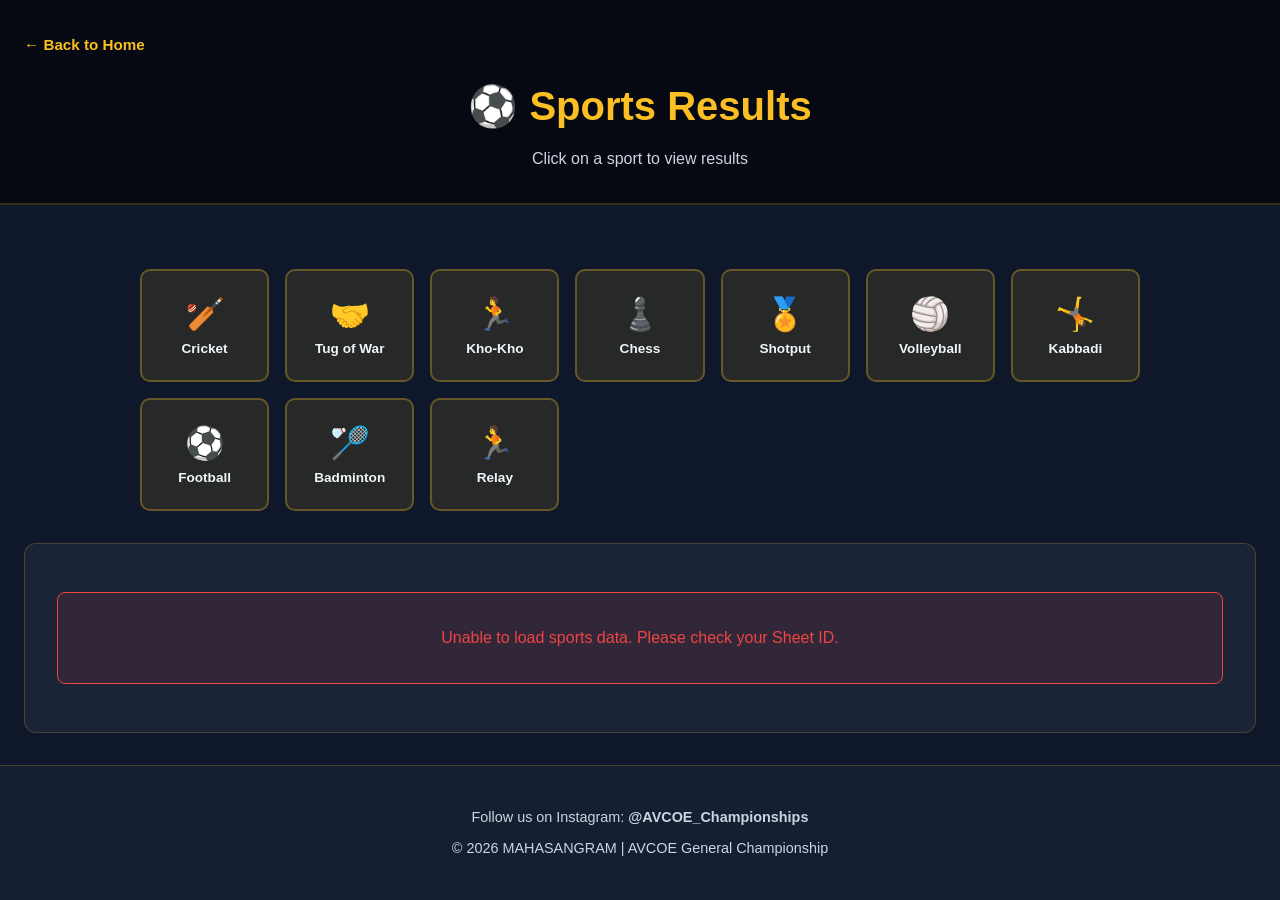
==== sports.html @ c5e54f6a "Add files via upload" ====
<!DOCTYPE html>
<html lang="en">
<head>
    <meta charset="UTF-8">
    <meta name="viewport" content="width=device-width, initial-scale=1.0">
    <title>Sports Results - MAHASANGRAM</title>
    <link rel="stylesheet" href="styles.css">
</head>
<body>
    <div class="sports-page-container">
        <header class="page-header-sports">
            <div class="header-nav">
                <a href="index.html" class="back-link">← Back to Home</a>
            </div>
            <div class="header-content">
                <h1>⚽ Sports Results</h1>
                <p>Click on a sport to view results</p>
            </div>
        </header>

        <div class="content-wrapper">
            <!-- Sports Buttons Section -->
            <section class="sports-buttons-section">
                <div id="sports-buttons-container" class="sports-buttons-grid">
                    <div class="data-loading">
                        <div class="spinner"></div>
                        <p>Loading sports...</p>
                    </div>
                </div>
            </section>

            <!-- Results Section -->
            <section id="results-section" class="results-section">
                <!-- Results will be displayed here dynamically -->
            </section>
        </div>

        <footer class="footer">
            <p>Follow us on Instagram: <strong>@AVCOE_Championships</strong></p>
            <p>&copy; 2026 MAHASANGRAM | AVCOE General Championship</p>
        </footer>
    </div>

    <script src="script.js"></script>
</body>
</html>
---- styles.css ----
:root {
    --primary-dark: #0f172a;
    --secondary-dark: #1e293b;
    --accent-gold: #fbbf24;
    --accent-silver: #d1d5db;
    --accent-bronze: #d97706;
    --text-light: #f1f5f9;
    --text-muted: #cbd5e1;
    --success: #10b981;
    --error: #ef4444;
    --transition: all 0.3s cubic-bezier(0.4, 0, 0.2, 1);
}

* {
    margin: 0;
    padding: 0;
    box-sizing: border-box;
}

body {
    font-family: -apple-system, BlinkMacSystemFont, 'Segoe UI', Roboto, 'Helvetica Neue', Arial, sans-serif;
    background: var(--primary-dark);
    color: var(--text-light);
    line-height: 1.6;
    overflow-x: hidden;
}

/* ============ HOME PAGE HEADER ============ */
.page-header-home {
    background: linear-gradient(135deg, rgba(0,0,0,0.60), rgba(0,0,0,0.60)), url('file:///E:/website%20photo/college-bg.jpg') center/cover no-repeat;
    padding: 3rem 1.5rem;
    text-align: center;
    border-bottom: 2px solid rgba(251, 191, 36, 0.2);
}

.header-content {
    max-width: 1000px;
    margin: 0 auto;
}

.main-title {
    font-size: clamp(2rem, 7vw, 3.5rem);
    font-weight: 900;
    background: linear-gradient(135deg, var(--accent-gold), #60a5fa);
    -webkit-background-clip: text;
    -webkit-text-fill-color: transparent;
    background-clip: text;
    margin-bottom: 0.5rem;
    letter-spacing: -1px;
}

.subtitle {
    font-size: clamp(1rem, 3vw, 1.5rem);
    color: var(--accent-gold);
    font-weight: 600;
    margin: 0;
}

/* ============ SPORTS PAGE HEADER ============ */
.page-header-sports {
    background: linear-gradient(135deg, rgba(0,0,0,0.60), rgba(0,0,0,0.60)), url('file:///E:/website%20photo/sports-bg.jpg') center/cover no-repeat;
    padding: 2rem 1.5rem;
    border-bottom: 2px solid rgba(251, 191, 36, 0.2);
}

.header-nav {
    max-width: 1400px;
    margin: 0 auto 1rem;
}

.back-link {
    color: var(--accent-gold);
    text-decoration: none;
    font-weight: 600;
    font-size: 0.95rem;
    transition: var(--transition);
    display: inline-block;
}

.back-link:hover {
    transform: translateX(-4px);
}

.page-header-sports .header-content {
    text-align: center;
    max-width: 800px;
    margin: 0 auto;
}

.page-header-sports h1 {
    font-size: clamp(1.8rem, 5vw, 2.5rem);
    color: var(--accent-gold);
    font-weight: 700;
    margin-bottom: 0.5rem;
}

.page-header-sports p {
    color: var(--text-muted);
    font-size: 1rem;
}

/* ============ CONTAINERS ============ */
.home-container, .sports-page-container {
    min-height: 100vh;
    display: flex;
    flex-direction: column;
}

.content-wrapper {
    flex: 1;
    max-width: 1400px;
    margin: 0 auto;
    width: 100%;
    padding: 2rem 1.5rem;
}

/* ============ LEADERBOARD SECTION ============ */
.leaderboard-section {
    background: rgba(30, 41, 59, 0.6);
    border: 1px solid rgba(251, 191, 36, 0.2);
    border-radius: 12px;
    padding: 2rem;
    margin-bottom: 2rem;
    animation: fadeInUp 0.6s ease-out;
}

.section-header {
    text-align: center;
    margin-bottom: 1.5rem;
}

.section-header h2 {
    font-size: 1.6rem;
    color: var(--accent-gold);
    font-weight: 700;
}

.leaderboard-container-home {
    width: 100%;
}

.leaderboard-table {
    width: 100%;
    border-collapse: collapse;
    overflow: hidden;
    border-radius: 8px;
    animation: fadeInUp 0.6s ease-out;
}

.leaderboard-table thead {
    background: var(--secondary-dark);
}

.leaderboard-table th {
    padding: 1rem 1.5rem;
    text-align: left;
    font-weight: 600;
    color: var(--accent-gold);
    border-bottom: 2px solid var(--accent-gold);
    font-size: 0.9rem;
    text-transform: uppercase;
    letter-spacing: 0.5px;
}

.leaderboard-table td {
    padding: 0.75rem 1.5rem;
    border-bottom: 1px solid rgba(148, 163, 184, 0.1);
    color: var(--text-light);
}

.leaderboard-table tbody tr {
    transition: var(--transition);
    background: var(--primary-dark);
}

.leaderboard-table tbody tr:hover {
    background: var(--secondary-dark);
}

.rank {
    font-weight: 700;
    font-size: 1rem;
}

.rank-1 { color: var(--accent-gold); }
.rank-2 { color: var(--accent-silver); }
.rank-3 { color: var(--accent-bronze); }

.highlight-row-1 {
    background: rgba(251, 191, 36, 0.15);
    border-left: 4px solid var(--accent-gold);
}

.highlight-row-2 {
    background: rgba(209, 213, 219, 0.1);
    border-left: 4px solid var(--accent-silver);
}

.highlight-row-3 {
    background: rgba(217, 119, 6, 0.1);
    border-left: 4px solid var(--accent-bronze);
}

/* ============ SPORTS NAV BUTTON ============ */
.sports-nav-section {
    text-align: center;
    margin: 2rem 0;
}

.sports-nav-btn {
    display: inline-flex;
    flex-direction: column;
    align-items: center;
    gap: 0.75rem;
    padding: 1.5rem 3rem;
    background: rgba(251, 191, 36, 0.1);
    border: 2px solid var(--accent-gold);
    border-radius: 12px;
    color: var(--text-light);
    text-decoration: none;
    font-weight: 600;
    font-size: 1rem;
    cursor: pointer;
    transition: var(--transition);
    animation: fadeInUp 0.8s ease-out 0.2s both;
}

.sports-nav-btn:hover {
    background: var(--accent-gold);
    color: var(--primary-dark);
    transform: translateY(-4px);
    box-shadow: 0 10px 30px rgba(251, 191, 36, 0.3);
}

.sports-nav-btn .btn-icon {
    font-size: 2rem;
}

.sports-nav-btn .btn-text {
    font-size: 1rem;
}

/* ============ DEPARTMENTS SECTION ============ */
.departments-section {
    background: rgba(30, 41, 59, 0.6);
    border: 1px solid rgba(251, 191, 36, 0.2);
    border-radius: 12px;
    padding: 2rem;
    margin-top: 2rem;
    animation: fadeInUp 1s ease-out 0.4s both;
}

.departments-section h2 {
    font-size: 1.6rem;
    text-align: center;
    margin-bottom: 2rem;
    color: var(--accent-gold);
    font-weight: 700;
}

.departments-grid {
    display: grid;
    grid-template-columns: repeat(auto-fit, minmax(120px, 1fr));
    gap: 1rem;
    max-width: 900px;
    margin: 0 auto;
}

.dept-badge {
    padding: 1rem;
    background: rgba(251, 191, 36, 0.1);
    border: 1px solid rgba(251, 191, 36, 0.3);
    border-radius: 8px;
    text-align: center;
    font-weight: 600;
    color: var(--accent-gold);
    transition: var(--transition);
    cursor: pointer;
}

.dept-badge:hover {
    background: rgba(251, 191, 36, 0.2);
    border-color: var(--accent-gold);
    transform: scale(1.05);
}

/* ============ SPORTS PAGE - BUTTONS ============ */
.sports-buttons-section {
    padding: 2rem 0;
}

.sports-buttons-grid {
    display: grid;
    grid-template-columns: repeat(auto-fit, minmax(120px, 1fr));
    gap: 1rem;
    max-width: 1000px;
    margin: 0 auto;
    animation: fadeInUp 0.6s ease-out;
}

.sport-btn {
    padding: 1.5rem;
    background: rgba(251, 191, 36, 0.1);
    border: 2px solid rgba(251, 191, 36, 0.3);
    border-radius: 10px;
    color: var(--text-light);
    cursor: pointer;
    font-weight: 600;
    font-size: 0.95rem;
    transition: var(--transition);
    display: flex;
    flex-direction: column;
    align-items: center;
    gap: 0.5rem;
}

.sport-btn:hover {
    background: rgba(251, 191, 36, 0.2);
    border-color: var(--accent-gold);
    transform: translateY(-4px);
    color: var(--accent-gold);
}

.sport-btn.active {
    background: var(--accent-gold);
    border-color: var(--accent-gold);
    color: var(--primary-dark);
}

.sport-btn-icon {
    font-size: 2rem;
}

.sport-btn-name {
    font-size: 0.85rem;
}

/* ============ RESULTS SECTION ============ */
.results-section {
    background: rgba(30, 41, 59, 0.8);
    border-radius: 12px;
    padding: 2rem;
    border: 1px solid rgba(251, 191, 36, 0.2);
    animation: fadeInUp 0.6s ease-out;
}

.results-section h2 {
    color: var(--accent-gold);
    margin-bottom: 1.5rem;
    font-size: 1.5rem;
    text-align: center;
}

.tables-container {
    display: grid;
    grid-template-columns: repeat(auto-fit, minmax(350px, 1fr));
    gap: 2rem;
}

.result-table {
    background: var(--primary-dark);
    border-radius: 8px;
    overflow: hidden;
    box-shadow: 0 10px 30px rgba(0, 0, 0, 0.3);
}

.result-table h3 {
    background: var(--secondary-dark);
    color: var(--accent-gold);
    padding: 1rem 1.5rem;
    margin: 0;
    font-size: 1.1rem;
    border-bottom: 2px solid var(--accent-gold);
    text-align: center;
}

.result-table table {
    width: 100%;
    border-collapse: collapse;
}

.result-table th {
    background: var(--secondary-dark);
    color: var(--accent-gold);
    padding: 0.75rem 1.5rem;
    text-align: left;
    font-weight: 600;
    font-size: 0.85rem;
    text-transform: uppercase;
    border-bottom: 2px solid rgba(251, 191, 36, 0.3);
}

.result-table td {
    padding: 0.75rem 1.5rem;
    border-bottom: 1px solid rgba(148, 163, 184, 0.1);
    color: var(--text-light);
}

.result-table tbody tr:hover {
    background: var(--secondary-dark);
}

.position-badge {
    display: inline-block;
    width: 32px;
    height: 32px;
    line-height: 32px;
    border-radius: 50%;
    text-align: center;
    font-weight: 700;
    margin-right: 0.5rem;
    font-size: 0.9rem;
}

.position-1 { background: var(--accent-gold); color: var(--primary-dark); }
.position-2 { background: var(--accent-silver); color: var(--primary-dark); }
.position-3 { background: var(--accent-bronze); color: white; }
.position-other { background: var(--secondary-dark); color: var(--accent-gold); }

/* ============ LOADING & ERROR ============ */
.data-loading {
    text-align: center;
    padding: 3rem 1rem;
}

.spinner {
    width: 50px;
    height: 50px;
    border: 4px solid rgba(251, 191, 36, 0.2);
    border-top-color: var(--accent-gold);
    border-radius: 50%;
    animation: spin 1s linear infinite;
    margin: 0 auto 1rem;
}

@keyframes spin {
    to { transform: rotate(360deg); }
}

.error-message {
    text-align: center;
    color: var(--error);
    padding: 2rem;
    background: rgba(239, 68, 68, 0.1);
    border: 1px solid var(--error);
    border-radius: 8px;
    margin: 1rem 0;
}

/* ============ FOOTER ============ */
.footer {
    text-align: center;
    padding: 2rem 1.5rem;
    border-top: 1px solid rgba(251, 191, 36, 0.2);
    color: var(--text-muted);
    font-size: 0.9rem;
    background: rgba(30, 41, 59, 0.5);
    margin-top: auto;
}

.footer p {
    margin: 0.5rem 0;
}

/* ============ ANIMATIONS ============ */
@keyframes fadeInUp {
    from {
        opacity: 0;
        transform: translateY(20px);
    }
    to {
        opacity: 1;
        transform: translateY(0);
    }
}

/* ============ RESPONSIVE ============ */
@media (max-width: 768px) {
    .main-title {
        font-size: 1.8rem;
    }

    .subtitle {
        font-size: 1rem;
    }

    .content-wrapper {
        padding: 1.5rem 1rem;
    }

    .leaderboard-section,
    .departments-section {
        padding: 1.5rem;
        margin-bottom: 1.5rem;
    }

    .leaderboard-table th,
    .leaderboard-table td {
        padding: 0.5rem 1rem;
        font-size: 0.8rem;
    }

    .departments-grid {
        grid-template-columns: repeat(2, 1fr);
        gap: 0.75rem;
    }

    .dept-badge {
        padding: 0.75rem;
        font-size: 0.85rem;
    }

    .sports-buttons-grid {
        grid-template-columns: repeat(2, 1fr);
        gap: 1rem;
    }

    .sport-btn {
        padding: 1.25rem 0.75rem;
        font-size: 0.8rem;
    }

    .sport-btn-icon {
        font-size: 1.5rem;
    }

    .tables-container {
        grid-template-columns: 1fr;
    }

    .result-table th,
    .result-table td {
        padding: 0.5rem 1rem;
        font-size: 0.85rem;
    }

    .sports-nav-btn {
        padding: 1.25rem 2rem;
        font-size: 0.95rem;
    }

    .sports-nav-btn .btn-icon {
        font-size: 1.5rem;
    }
}

@media (max-width: 480px) {
    .main-title {
        font-size: 1.5rem;
    }

    .subtitle {
        font-size: 0.9rem;
    }

    .page-header-home {
        padding: 2rem 1rem;
    }

    .content-wrapper {
        padding: 1rem;
    }

    .leaderboard-section,
    .departments-section {
        padding: 1rem;
        margin-bottom: 1rem;
    }

    .section-header h2,
    .departments-section h2 {
        font-size: 1.3rem;
    }

    .departments-grid {
        grid-template-columns: repeat(2, 1fr);
        gap: 0.5rem;
    }

    .dept-badge {
        padding: 0.5rem;
        font-size: 0.75rem;
    }

    .sports-buttons-grid {
        grid-template-columns: repeat(2, 1fr);
        gap: 0.75rem;
    }

    .sport-btn {
        padding: 1rem 0.5rem;
        font-size: 0.7rem;
    }

    .sport-btn-icon {
        font-size: 1.25rem;
    }

    .leaderboard-table th,
    .leaderboard-table td {
        padding: 0.4rem 0.75rem;
        font-size: 0.75rem;
    }

    .result-table h3 {
        font-size: 0.95rem;
        padding: 0.75rem 1rem;
    }

    .result-table th,
    .result-table td {
        padding: 0.5rem 0.75rem;
        font-size: 0.8rem;
    }

    .sports-nav-btn {
        padding: 1rem 1.5rem;
        font-size: 0.85rem;
    }

    .results-section {
        padding: 1rem;
    }

    .results-section h2 {
        font-size: 1.2rem;
        margin-bottom: 1rem;
    }
}
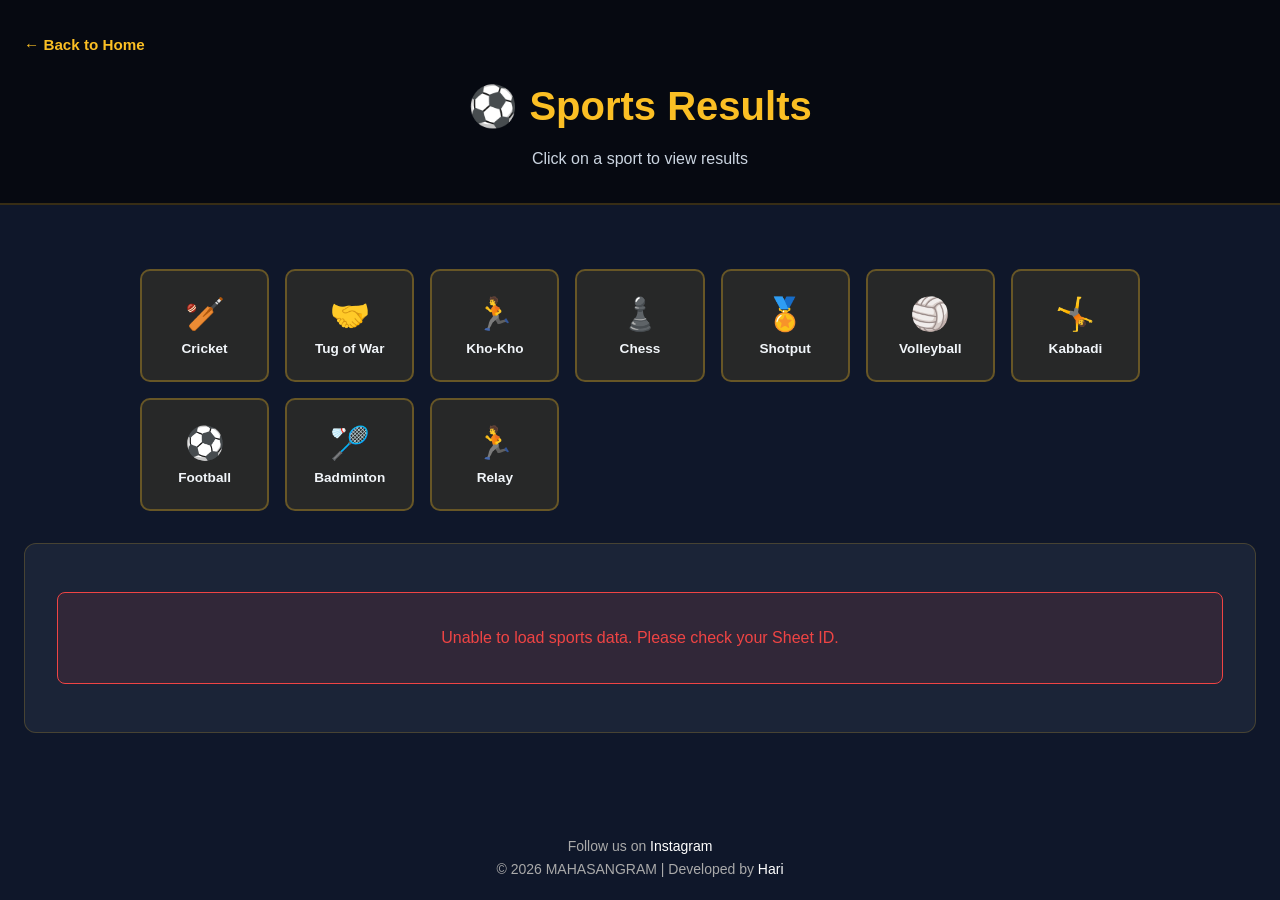
==== commit 32b319c9: "Modify footer content and styling in sports.html Updated footer with new Instagram links and styling" ====
--- a/sports.html
+++ b/sports.html
@@ -35,10 +35,21 @@
             </section>
         </div>
 
-        <footer class="footer">
-            <p>Follow us on Instagram: <strong>@AVCOE_Championships</strong></p>
-            <p>&copy; 2026 MAHASANGRAM | AVCOE General Championship</p>
-        </footer>
+       <footer style="text-align:center; padding:20px; color:#aaa; font-size:14px;">
+  <p>
+    Follow us on 
+    <a href="https://instagram.com/YOUR_HANDLE" target="_blank" style="color:#fff; text-decoration:none;">
+      Instagram
+    </a>
+  </p>
+
+  <p>
+    © 2026 MAHASANGRAM | Developed by 
+    <a href="https://instagram.com/YOUR_HANDLE" target="_blank" style="color:#fff; text-decoration:none;">
+      Hari
+    </a>
+  </p>
+</footer>
     </div>
 
     <script src="script.js"></script>
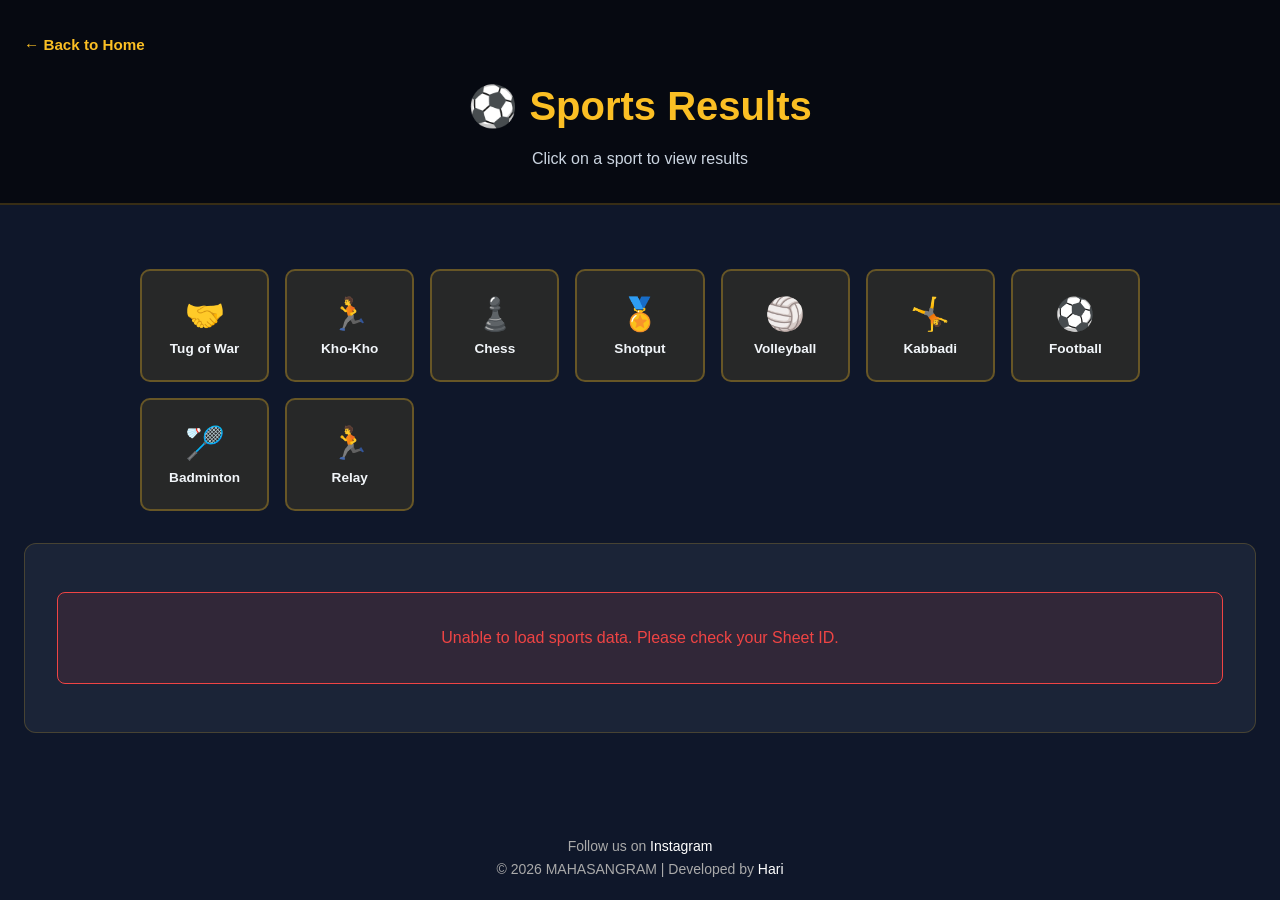
==== commit 673f00dd: "Update sports.html" ====
--- a/sports.html
+++ b/sports.html
@@ -38,14 +38,14 @@
        <footer style="text-align:center; padding:20px; color:#aaa; font-size:14px;">
   <p>
     Follow us on 
-    <a href="https://instagram.com/YOUR_HANDLE" target="_blank" style="color:#fff; text-decoration:none;">
+    <a href="https://instagram.com/mahasangram.avcoe.official" target="_blank" style="color:#fff; text-decoration:none;">
       Instagram
     </a>
   </p>
 
   <p>
     © 2026 MAHASANGRAM | Developed by 
-    <a href="https://instagram.com/YOUR_HANDLE" target="_blank" style="color:#fff; text-decoration:none;">
+    <a href="https://instagram.com/shreehari02" target="_blank" style="color:#fff; text-decoration:none;">
       Hari
     </a>
   </p>
